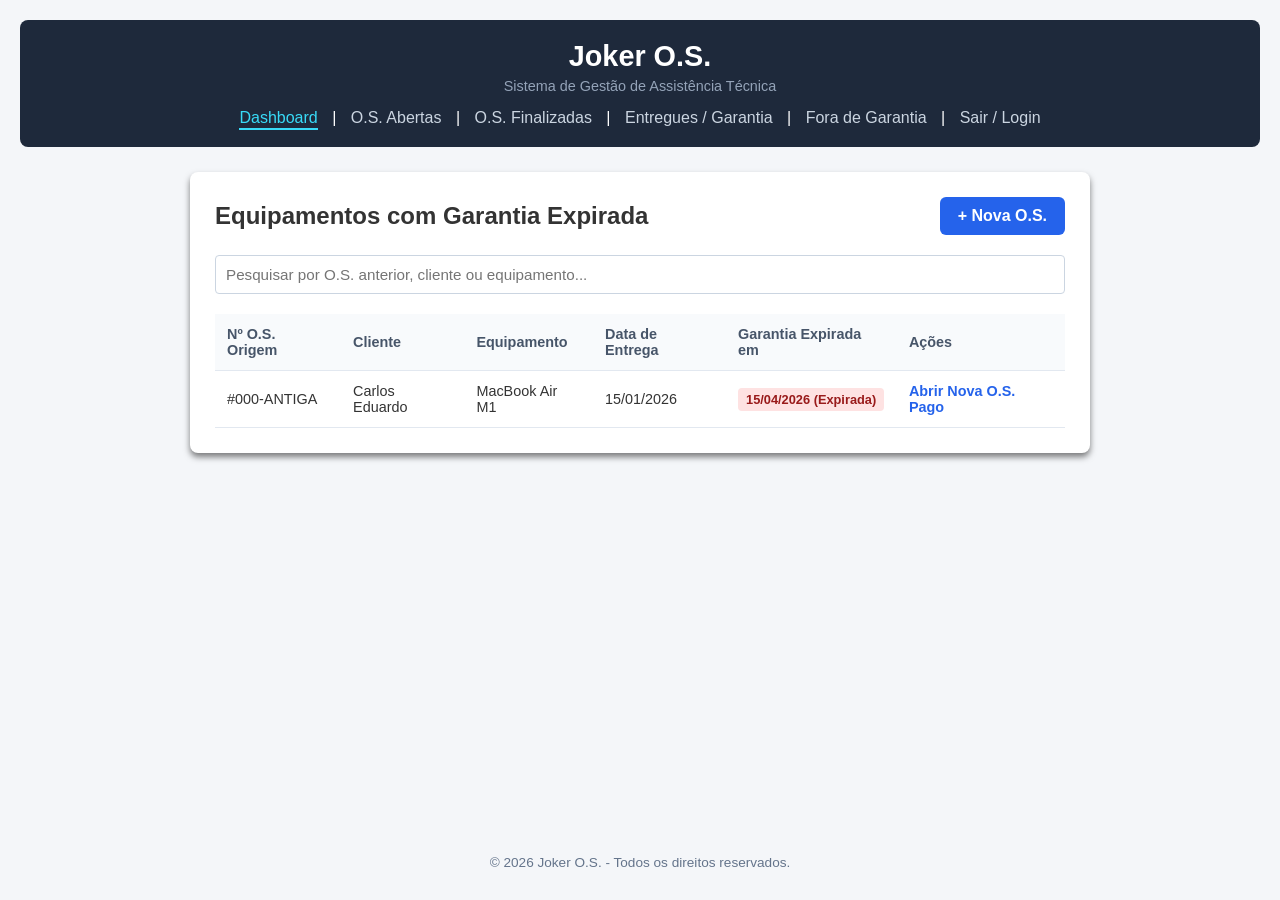
==== fase_1_fundacao/fora-garantia.html @ 94842c07 "feat: Adicionando dashboard completo, página fora da garantiae card de métricas" ====
<!DOCTYPE html>
<html lang="pt-BR">

<head>
    <meta charset="UTF-8">
    <meta name="viewport" content="width=device-width, initial-scale=1.0">
    <title>Joker O.S. - Equipamentos Fora de Garantia</title>
    <link rel="stylesheet" href="style.css">
</head>

<body>

    <header>
        <h1>Joker O.S.</h1>
        <p>Sistema de Gestão de Assistência Técnica</p>
        <nav>
            <a href="index.html" class="ativo">Dashboard</a> |
            <a href="os-abertas.html">O.S. Abertas</a> |
            <a href="#">O.S. Finalizadas</a> |
            <a href="#">Entregues / Garantia</a> |
            <a href="fora-garantia.html">Fora de Garantia</a> |
            <a href="login.html">Sair / Login</a>
        </nav>
    </header>

    <main>
        <section class="topo-acoes">
            <h2>Equipamentos com Garantia Expirada</h2>
            <a href="nova-os.html" class="btn-primario">+ Nova O.S.</a>
        </section>

        <!-- Barra de Pesquisa -->
        <section class="filtro-busca">
            <input type="text" id="busca-fora-garantia"
                placeholder="Pesquisar por O.S. anterior, cliente ou equipamento...">
        </section>

        <!-- Tabela de Equipamentos Fora de Garantia -->
        <section class="tabela-container">
            <table>
                <thead>
                    <tr>
                        <th>Nº O.S. Origem</th>
                        <th>Cliente</th>
                        <th>Equipamento</th>
                        <th>Data de Entrega</th>
                        <th>Garantia Expirada em</th>
                        <th>Ações</th>
                    </tr>
                </thead>
                <tbody>
                    <tr>
                        <td>#000-ANTIGA</td>
                        <td>Carlos Eduardo</td>
                        <td>MacBook Air M1</td>
                        <td>15/01/2026</td>
                        <td><span class="status expirado">15/04/2026 (Expirada)</span></td>
                        <td><a href="nova-os.html" class="btn-tabela">Abrir Nova O.S. Pago</a></td>
                    </tr>
                </tbody>
            </table>
        </section>
    </main>

    <footer>
        <p>&copy; 2026 Joker O.S. - Todos os direitos reservados.</p>
    </footer>

</body>

</html>
---- fase_1_fundacao/style.css ----
/* Reset básico e fontes */
* {
    margin: 0;
    padding: 0;
    box-sizing: border-box;
    font-family: 'Segoe UI', Tahoma, Geneva, Verdana, sans-serif;
}

body {
    background-color: #f4f6f9;
    color: #333;
    padding: 20px;
    display: flex;
    flex-direction: column;
    min-height: 100vh;
}

/* Cabeçalho e Menu Central */
header {
    background-color: #1e293b;
    color: #fff;
    padding: 20px;
    border-radius: 8px;
    margin-bottom: 25px;
    text-align: center;
}

header h1 {
    font-size: 1.8rem;
    margin-bottom: 5px;
}

header p {
    font-size: 0.9rem;
    color: #94a3b8;
    margin-bottom: 15px;
}

nav a {
    color: #cbd5e1;
    text-decoration: none;
    margin: 0 10px;
    font-weight: 500;
    transition: color 0.2s;
}

nav a.ativo,
nav a:hover {
    color: #38dbf8;
    border-bottom: 2px solid #38dbf8;
    padding-bottom: 2px;
}

/* Conteudo Principal */
main {
    max-width: 900px;
    margin: 0 auto;
    width: 100%;
    background: #fff;
    padding: 25px;
    border-radius: 8px;
    box-shadow: 0 4px 6px rgba(0, 0, 0, 0.5);
}

.topo-acoes {
    display: flex;
    justify-content: space-between;
    align-items: center;
    margin-bottom: 20px;
}

.btn-primario {
    background-color: #2563eb;
    color: white;
    padding: 10px 18px;
    text-decoration: none;
    border-radius: 6px;
    font-weight: 600;
    transition: background-color 0.2s;
}

.btn-primario:hover {
    background-color: #1d4ed8;
}

/* Barra de Pesquisa */
.filtro-busca input {
    width: 100%;
    padding: 12px;
    border: 1px solid #cbd5e1;
    border-radius: 6px;
    margin-bottom: 20px;
    font-size: 0.95rem;
    outline: none;
}

.filtro-busca input:focus {
    border-color: #2563eb;
}

/* Tabela de O.S. */
.tabela-container {
    overflow-x: auto;
}

table {
    width: 100%;
    border-collapse: collapse;
    text-align: left;
}

th,
td {
    padding: 12px;
    border-bottom: 1px solid #e2e8f0;
    font-size: 0.9rem;
}

th {
    background-color: #f8fafc;
    color: #475569;
}

.status {
    padding: 4px 8px;
    border-radius: 4px;
    font-size: 0.8rem;
    font-weight: 600;
}

.status.em-conserto {
    background-color: #fef3c7;
    color: #d97706;
}

.status.aguardando {
    background-color: #e0f2fe;
    color: #0284c7;
}

.btn-tabela {
    color: #2563eb;
    text-decoration: none;
    font-weight: 600;
}

/* Formulário de Nova O.S. (nova-os.html) */
fieldset {
    border: 1px solid #cbd5e1;
    border-radius: 6px;
    padding: 15px;
    margin-bottom: 20px;
}

legend {
    font-weight: 600;
    color: #2563eb;
    padding: 0 8px;
}

label {
    display: block;
    font-size: 0.9rem;
    font-weight: 500;
    margin-bottom: 5px;
    color: #475569;
}

input[type="text"],
input[type="tel"],
textarea {
    width: 100%;
    padding: 10px;
    border: 1px solid #cbd5e1;
    border-radius: 4px;
    font-size: 0.95rem;
    outline: none;
}

input:focus,
textarea:focus {
    border-color: #2563eb;
}

button[type="submit"] {
    width: 100%;
    background-color: #2563eb;
    color: #fff;
    border: none;
    padding: 12px;
    font-weight: 600;
    border-radius: 6px;
    cursor: pointer;
    font-size: 1rem;
}

button[type="submit"]:hover {
    background-color: #1d4ed8;
}

/* Rodapé */
footer {
    margin-top: auto;
    text-align: center;
    padding: 20px 0 10px;
    font-size: 0.85rem;
    color: #64748b;
}

/* Estilos Exclusivos do Dashboard (Cards) */
.cards-grid {
    display: grid;
    grid-template-columns: repeat(auto-fit, minmax(180px, 1fr));
    gap: 15px;
    margin-top: 10px;
}

.card {
    padding: 20px;
    border-radius: 8px;
    color: #fff;
    text-align: center;
    box-shadow: 0 2px 4px rgba(0, 0, 0, 0.05);
}

.card h3 {
    font-size: 2rem;
    margin-bottom: 5px;
}

.card p {
    font-size: 0.85rem;
    font-weight: 500;
    opacity: 0.9;
}

/* Cores dos Cards */
.card-azul {
    background-color: #2563eb;
}

.card-amarelo {
    background-color: #d97706;
}

.card-verde {
    background-color: #059669;
}

.card-roxo {
    background-color: #7c3aed;
}

.card-vermelho {
    background-color: #dc2626;
}


.status.expirado {
    background-color: #fee2e2;
    color: #991b1b;
}
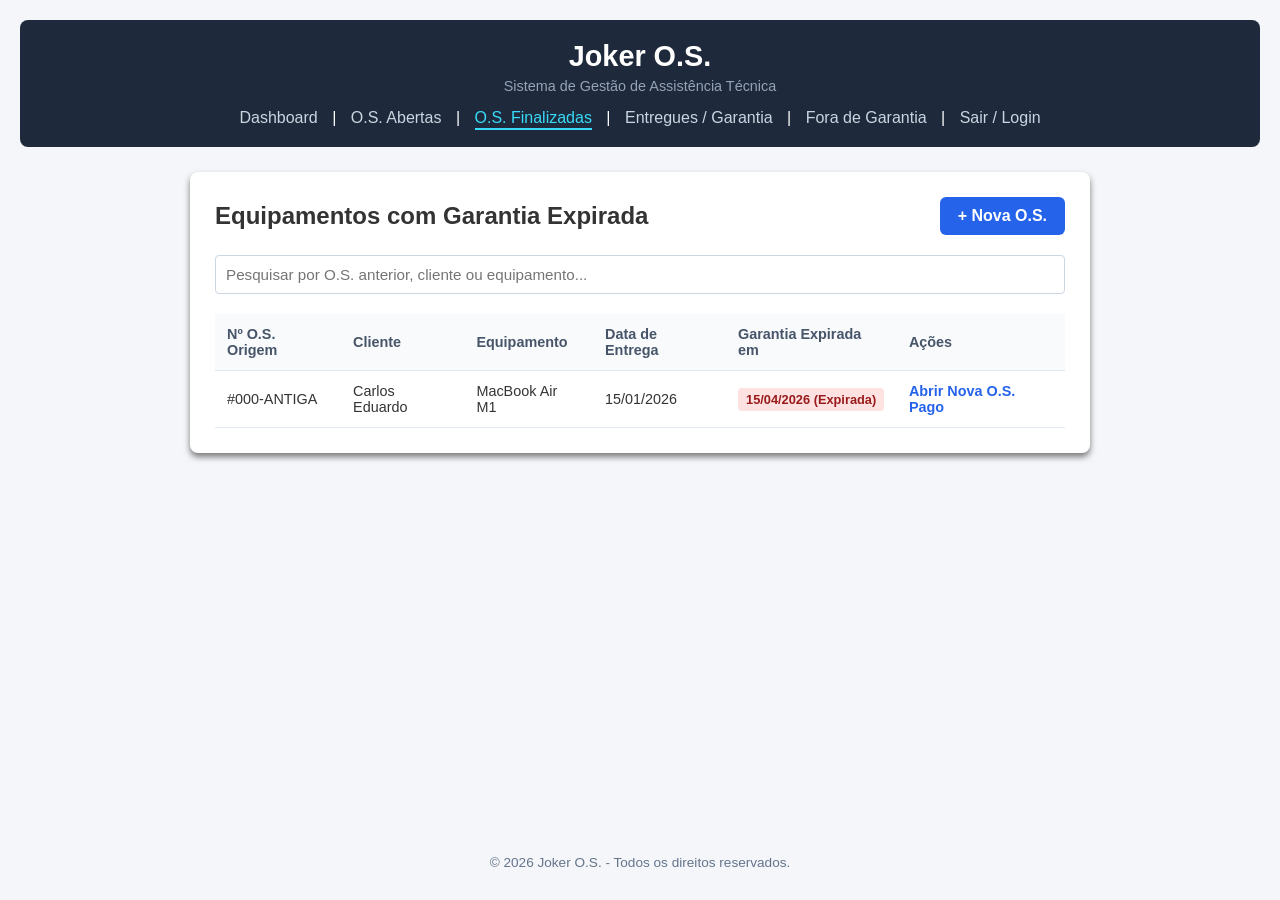
==== commit 37bc9220: "feat: adiciona paginas de os finalizadas e garantia ativa, e atualiza navegacao" ====
--- a/fase_1_fundacao/fora-garantia.html
+++ b/fase_1_fundacao/fora-garantia.html
@@ -13,11 +13,11 @@
     <header>
         <h1>Joker O.S.</h1>
         <p>Sistema de Gestão de Assistência Técnica</p>
-        <nav>
-            <a href="index.html" class="ativo">Dashboard</a> |
-            <a href="os-abertas.html">O.S. Abertas</a> |
-            <a href="#">O.S. Finalizadas</a> |
-            <a href="#">Entregues / Garantia</a> |
+       <nav>
+            <a href="index.html">Dashboard</a> | 
+            <a href="os-abertas.html">O.S. Abertas</a> | 
+            <a href="os-finalizadas.html" class="ativo">O.S. Finalizadas</a> | 
+            <a href="garantia.html">Entregues / Garantia</a> |
             <a href="fora-garantia.html">Fora de Garantia</a> |
             <a href="login.html">Sair / Login</a>
         </nav>
--- a/fase_1_fundacao/style.css
+++ b/fase_1_fundacao/style.css
@@ -259,4 +259,96 @@
 .status.expirado {
     background-color: #fee2e2;
     color: #991b1b;
+}
+
+.status.concluido {
+    background-color: #d1fae5;
+    color: #065f46;
+}
+
+/* Estilos Específicos para Login e Cadastro */
+.body-login {
+  background-color: #0f172a;
+  display: flex;
+  justify-content: center;
+  align-items: center;
+  min-height: 100vh;
+}
+
+.container-login {
+  max-width: 400px;
+  width: 100%;
+  background: #ffffff;
+  padding: 30px;
+  border-radius: 12px;
+  box-shadow: 0 10px 25px rgba(0,0,0,0.2);
+}
+
+.cabecalho-login {
+  text-align: center;
+  margin-bottom: 25px;
+}
+
+.cabecalho-login h1 {
+  color: #1e293b;
+  font-size: 2rem;
+}
+
+.cabecalho-login p {
+  color: #64748b;
+  font-size: 0.9rem;
+}
+
+.campo-grupo {
+  margin-bottom: 18px;
+}
+
+.campo-grupo label {
+  display: block;
+  font-size: 0.85rem;
+  font-weight: 600;
+  margin-bottom: 6px;
+  color: #334155;
+}
+
+.campo-grupo input, 
+.campo-grupo select {
+  width: 100%;
+  padding: 11px;
+  border: 1px solid #cbd5e1;
+  border-radius: 6px;
+  font-size: 0.95rem;
+  outline: none;
+  background-color: #f8fafc;
+}
+
+.campo-grupo input:focus, 
+.campo-grupo select:focus {
+  border-color: #2563eb;
+  background-color: #fff;
+}
+
+.btn-bloco {
+  width: 100%;
+  margin-top: 10px;
+  cursor: pointer;
+  border: none;
+  font-size: 1rem;
+}
+
+.rodape-card-login {
+  text-align: center;
+  margin-top: 20px;
+  font-size: 0.85rem;
+  color: #64748b;
+}
+
+.rodape-card-login a {
+  color: #2563eb;
+  font-weight: 600;
+  text-decoration: none;
+}
+
+.rodape-card-login a:hover {
+  text-decoration: underline;
 }
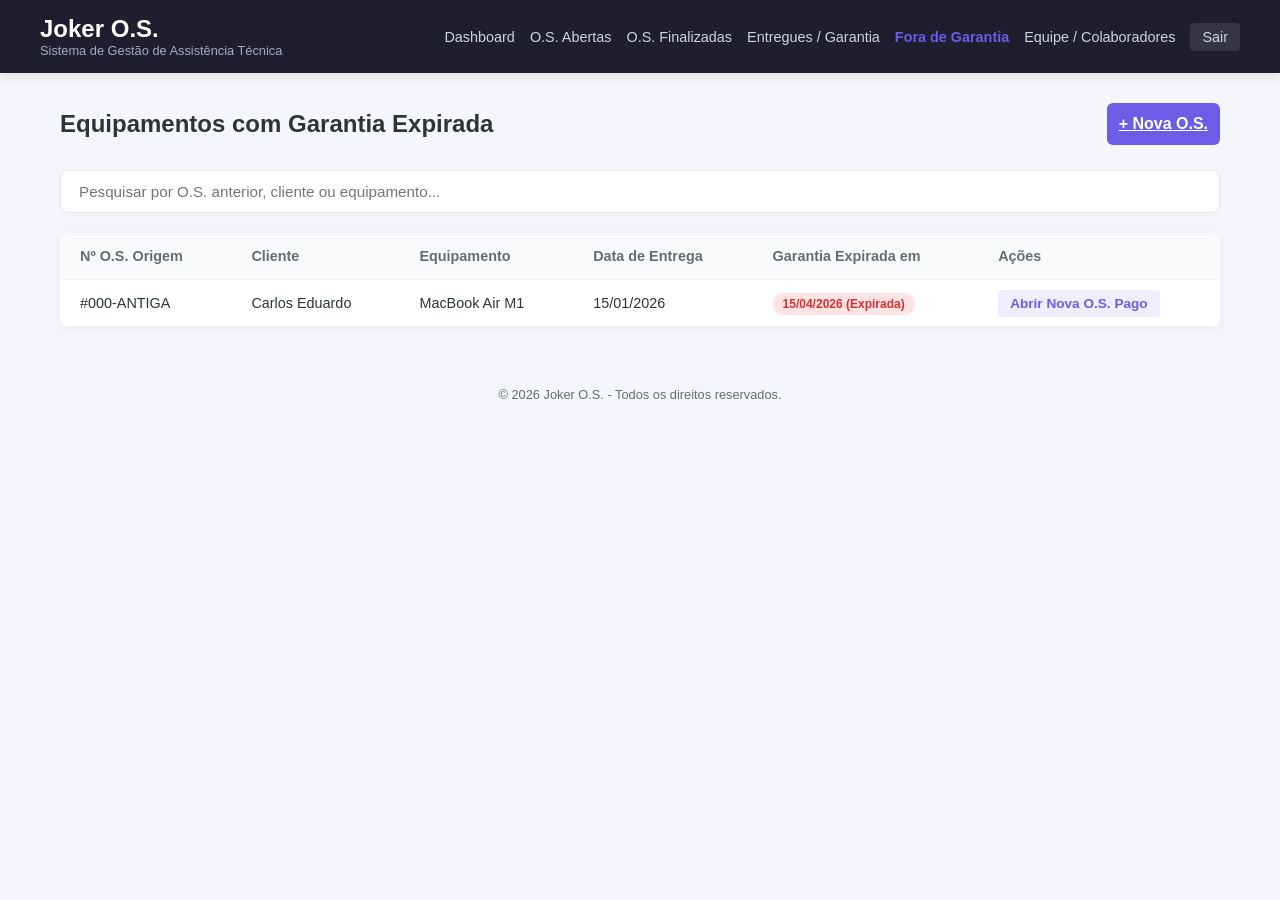
==== commit bd46ecaa: "feat/refactor: reorganiza arquitetura JS em arquivos externos e adiciona README completo" ====
--- a/fase_1_fundacao/fora-garantia.html
+++ b/fase_1_fundacao/fora-garantia.html
@@ -1,29 +1,34 @@
 <!DOCTYPE html>
-<html lang="pt-BR">
+<html lang="pt-br">
 
 <head>
     <meta charset="UTF-8">
     <meta name="viewport" content="width=device-width, initial-scale=1.0">
     <title>Joker O.S. - Equipamentos Fora de Garantia</title>
-    <link rel="stylesheet" href="style.css">
+    <link rel="stylesheet" href="css/style.css">
 </head>
 
 <body>
 
     <header>
-        <h1>Joker O.S.</h1>
-        <p>Sistema de Gestão de Assistência Técnica</p>
-       <nav>
-            <a href="index.html">Dashboard</a> | 
-            <a href="os-abertas.html">O.S. Abertas</a> | 
-            <a href="os-finalizadas.html" class="ativo">O.S. Finalizadas</a> | 
-            <a href="garantia.html">Entregues / Garantia</a> |
-            <a href="fora-garantia.html">Fora de Garantia</a> |
-            <a href="login.html">Sair / Login</a>
-        </nav>
+        <div class="header-content">
+            <div>
+                <h1>Joker O.S.</h1>
+                <p>Sistema de Gestão de Assistência Técnica</p>
+            </div>
+            <nav>
+                <a href="index.html">Dashboard</a>
+                <a href="os-abertas.html">O.S. Abertas</a>
+                <a href="os-finalizadas.html">O.S. Finalizadas</a>
+                <a href="garantia.html">Entregues / Garantia</a>
+                <a href="fora-garantia.html" class="ativo">Fora de Garantia</a>
+                <a href="equipe.html">Equipe / Colaboradores</a>
+                <a href="login.html" class="btn-sair">Sair</a>
+            </nav>
+        </div>
     </header>
 
-    <main>
+    <main class="container-largura-total">
         <section class="topo-acoes">
             <h2>Equipamentos com Garantia Expirada</h2>
             <a href="nova-os.html" class="btn-primario">+ Nova O.S.</a>
--- a/fase_1_fundacao/css/style.css
+++ b/fase_1_fundacao/css/style.css
@@ -0,0 +1,503 @@
+/* ==============================
+   1. RESET E VARIÁVEIS GLOBAIS
+   ============================== */
+
+* {
+    margin: 0;
+    padding: 0;
+    box-sizing: border-box;
+    font-family: 'Segoe UI', 'Segoe UI', Tahoma, Geneva, Verdana, sans-serif;
+}
+
+:root {
+    --primary: #1e1e2f;
+    /* Cor principal escura (Sidebar/Header) */
+    --accent: #6c5ce7;
+    /* Cor do Joker OS (Roxo/Destaque) */
+    --bg: #f4f6f9;
+    /* Fundo geral */
+    --card-bg: #ffffff;
+    /* Fundo de cards e containers */
+    --text: #2d3436;
+    /* Texto principal */
+    --text-muted: #636e72;
+    /* Texto secundário */
+    --success: #00b894;
+    /* Status: Concluído / Verde */
+    --warning: #fdcb6e;
+    /* Status: Em andamento / Amarelo */
+    --danger: #d63031;
+    /* Status: Sem conserto / Vermelho */
+}
+
+body {
+    background-color: var(--bg);
+    color: var(--text);
+    min-height: 100vh;
+}
+
+/* ===================
+   2. TELA DE LOGIN
+   ===================*/
+
+.body-login {
+    display: flex;
+    justify-content: center;
+    align-items: center;
+    min-height: 100vh;
+    background: linear-gradient(135deg, var(--primary) 0%, #0f0c20 100%);
+    padding: 20px;
+}
+
+.container-login {
+    background-color: var(--card-bg);
+    width: 100%;
+    max-width: 400px;
+    padding: 40px 30px;
+    border-radius: 12px;
+    box-shadow: 0 10px 25px rgba(0, 0, 0, 0.3);
+}
+
+.cabecalho-login {
+    text-align: center;
+    margin-bottom: 30px;
+}
+
+.cabecalho-login h1 {
+    color: var(--accent);
+    font-size: 2rem;
+    font-weight: 700;
+    margin-bottom: 8px;
+    letter-spacing: 1px;
+}
+
+.cabecalho-login p {
+    color: var(--text-muted);
+    font-size: 0.9rem;
+}
+
+.campo-grupo {
+    margin-bottom: 20px;
+    display: flex;
+    flex-direction: column;
+}
+
+.campo-grupo label {
+    font-size: 0.85rem;
+    font-weight: 600;
+    margin-bottom: 8px;
+    color: var(--text);
+}
+
+.campo-grupo input {
+    padding: 12px 15px;
+    border: 1px solid #ddd;
+    border-radius: 6px;
+    font-size: 0.95rem;
+    outline: none;
+    transition: border-color 0.3s ease, box-shadow 0.3s ease;
+}
+
+.campo-grupo input:focus {
+    border-color: var(--accent);
+    box-shadow: 0 0 0 3px rgba(108, 92, 231, 0.2);
+}
+
+.btn-primario {
+    background-color: var(--accent);
+    color: #ffffff;
+    padding: 12px;
+    border: none;
+    border-radius: 6px;
+    font-size: 1rem;
+    font-weight: 600;
+    cursor: pointer;
+    transition: background-color 0.3s ease, transform 0.1s ease;
+}
+
+.btn-primario:hover {
+    background-color: #5b4bc4;
+}
+
+.btn-primario:active {
+    transform: scale(0.98);
+}
+
+.btn-bloco {
+    width: 100%;
+    margin-top: 10px;
+}
+
+.rodape-card-login {
+    margin-top: 25px;
+    text-align: center;
+    font-size: 0.85rem;
+    color: var(--text-muted);
+}
+
+.rodape-card-login a {
+    color: var(--accent);
+    text-decoration: none;
+    font-weight: 600;
+}
+
+.rodape-card-login a:hover {
+    text-decoration: underline;
+}
+
+
+/* ============================
+   3. DASHBOARD E LAYOUT BASE 
+   ============================*/
+header {
+    background-color: var(--primary);
+    color: #fff;
+    padding: 15px 30px;
+    box-shadow: 0 4px 10px rgba(0, 0, 0, 0.1);
+}
+
+.header-content {
+    max-width: 1200px;
+    margin: 0 auto;
+    display: flex;
+    justify-content: space-between;
+    align-items: center;
+    flex-wrap: wrap;
+    gap: 15px;
+}
+
+header h1 {
+    font-size: 1.5rem;
+    color: #fff;
+}
+
+header p {
+    font-size: 0.8rem;
+    color: #a0aec0;
+}
+
+nav {
+    display: flex;
+    gap: 15px;
+    align-items: center;
+}
+
+nav a {
+    color: #cbd5e0;
+    text-decoration: none;
+    font-size: 0.9rem;
+    font-weight: 500;
+    transition: color 0.2s ease;
+}
+
+nav a:hover,
+nav a.ativo {
+    color: var(--accent);
+    font-weight: 600;
+}
+
+nav .btn-sair {
+    background: rgba(255, 255, 255, 0.1);
+    padding: 6px 12px;
+    border-radius: 4px;
+}
+
+main {
+    max-width: 1200px;
+    margin: 30px auto;
+    padding: 0 20px;
+}
+
+.topo-acoes {
+    display: flex;
+    justify-content: space-between;
+    align-items: center;
+    margin-bottom: 25px;
+}
+
+/* Grids e Cards de Métricas */
+.cards-grid {
+    display: grid;
+    grid-template-columns: repeat(auto-fit, minmax(200px, 1fr));
+    gap: 20px;
+}
+
+.card {
+    background: var(--card-bg);
+    padding: 20px;
+    border-radius: 8px;
+    box-shadow: 0 2px 8px rgba(0, 0, 0, 0.05);
+    border-left: 5px solid var(--accent);
+}
+
+.card h3 {
+    font-size: 1.8rem;
+    margin-bottom: 5px;
+}
+
+.card p {
+    font-size: 0.85rem;
+    color: var(--text-muted);
+}
+
+.card-azul {
+    border-left-color: #0984e3;
+}
+
+.card-azul h3 {
+    color: #0984e3;
+}
+
+.card-amarelo {
+    border-left-color: #fdcb6e;
+}
+
+.card-amarelo h3 {
+    color: #d63031;
+}
+
+.card-verde {
+    border-left-color: var(--success);
+}
+
+.card-verde h3 {
+    color: var(--success);
+}
+
+.card-roxo {
+    border-left-color: var(--accent);
+}
+
+.card-roxo h3 {
+    color: var(--accent);
+}
+
+.card-vermelho {
+    border-left-color: var(--danger);
+}
+
+.card-vermelho h3 {
+    color: var(--danger);
+}
+
+/* Tabelas e Status */
+.tabela-container {
+    background: var(--card-bg);
+    border-radius: 8px;
+    overflow-x: auto;
+    box-shadow: 0 2px 8px rgba(0, 0, 0, 0.05);
+}
+
+table {
+    width: 100%;
+    border-collapse: collapse;
+    text-align: left;
+}
+
+th,
+td {
+    padding: 15px 20px;
+    border-bottom: 1px solid #edf2f7;
+    font-size: 0.9rem;
+}
+
+th {
+    background-color: #f8fafc;
+    color: var(--text-muted);
+    font-weight: 600;
+}
+
+.status {
+    padding: 4px 10px;
+    border-radius: 12px;
+    font-size: 0.75rem;
+    font-weight: 600;
+}
+
+.status.aguardando {
+    background: #fff3bf;
+    color: #f59f00;
+}
+
+.status.em-conserto {
+    background: #e7f5ff;
+    color: #1c7ed6;
+}
+
+.btn-tabela {
+    color: var(--accent);
+    text-decoration: none;
+    font-weight: 600;
+}
+
+footer {
+    text-align: center;
+    padding: 20px;
+    color: var(--text-muted);
+    font-size: 0.8rem;
+    margin-top: 40px;
+}
+
+/* ===========================
+   4. CADASTRO E FORMULÁRIOS 
+   ===========================*/
+.container-form {
+    background-color: var(--card-bg);
+    padding: 30px;
+    border-radius: 8px;
+    box-shadow: 0 2px 8px rgba(0, 0, 0, 0.05);
+    max-width: 800px;
+    margin: 0 auto;
+}
+
+.container-form h2 {
+    color: var(--primary);
+    font-size: 1.5rem;
+    margin-bottom: 5px;
+}
+
+.subtitulo-form {
+    color: var(--text-muted);
+    font-size: 0.9rem;
+    margin-bottom: 25px;
+}
+
+fieldset {
+    border: 1px solid #e2e8f0;
+    border-radius: 6px;
+    padding: 20px;
+    margin-bottom: 25px;
+}
+
+legend {
+    padding: 0 10px;
+    font-weight: 600;
+    color: var(--accent);
+    font-size: 0.95rem;
+}
+
+textarea {
+    width: 100%;
+    padding: 12px 15px;
+    border: 1px solid #ddd;
+    border-radius: 6px;
+    font-size: 0.95rem;
+    outline: none;
+    resize: vertical;
+    font-family: inherit;
+    transition: border-color 0.3s ease, box-shadow 0.3s ease;
+}
+
+textarea:focus {
+    border-color: var(--accent);
+    box-shadow: 0 0 0 3px rgba(108, 92, 231, 0.2);
+}
+
+.acoes-form {
+    display: flex;
+    gap: 15px;
+    align-items: center;
+}
+
+.btn-secundario {
+    background-color: #e2e8f0;
+    color: #4a5568;
+    padding: 12px 20px;
+    border-radius: 6px;
+    text-decoration: none;
+    font-size: 0.95rem;
+    font-weight: 600;
+    transition: background-color 0.2s ease;
+}
+
+.btn-secundario:hover {
+    background-color: #cbd5e0;
+}
+
+.campo-grupo select {
+    width: 100%;
+    padding: 10px 14px;
+    border: 1px solid #cbd5e1;
+    border-radius: 6px;
+    font-size: 0.95rem;
+    background-color: #ffffff;
+    color: var(--text-color);
+    outline: none;
+    transition: border-color 0.2s ease, box-shadow 0.2s ease;
+}
+
+.campo-grupo select:focus {
+    border-color: var(--accent);
+    box-shadow: 0 0 0 3px rgba(108, 92, 231, 0.15);
+}
+
+/* ====================
+    5. TABELA DE 0.S 
+   ====================*/
+
+.container-largura-total {
+    max-width: 1200px;
+    margin: 30px auto;
+    padding: 0 20px;
+}
+
+.filtro-busca {
+    margin-bottom: 20px;
+}
+
+.filtro-busca input {
+    width: 100%;
+    padding: 12px 18px;
+    border: 1px solid #e2e8f0;
+    border-radius: 8px;
+    font-size: 0.95rem;
+    outline: none;
+    box-shadow: 0 2px 5px rgba(0, 0, 0, 0.02);
+    transition: border-color 0.2s ease, box-shadow 0.2s ease;
+}
+
+.filtro-busca input:focus {
+    border-color: var(--accent);
+    box-shadow: 0 0 0 3px rgba(108, 92, 231, 0.15);
+}
+
+.btn-tabela {
+    background-color: rgba(108, 92, 231, 0.1);
+    color: var(--accent);
+    padding: 6px 12px;
+    border-radius: 4px;
+    text-decoration: none;
+    font-size: 0.85rem;
+    font-weight: 600;
+    transition: background-color 0.2s ease, color 0.2s ease;
+}
+
+.btn-tabela:hover {
+    background-color: var(--accent);
+    color: #ffffff;
+}
+
+/* Status Verde e Botão de Ação de Baixa */
+.status.concluido {
+    background: #d3f9d8;
+    color: #2b8a3e;
+}
+
+.btn-tabela.btn-sucesso {
+    background-color: rgba(0, 184, 148, 0.1);
+    color: var(--success);
+}
+
+.btn-tabela.btn-sucesso:hover {
+    background-color: var(--success);
+    color: #ffffff;
+}
+
+/* =======================
+   6. RECIBOS E GARANTIA
+   =======================*/
+
+.status.expirado {
+    background: #ffe3e3;
+    color: var(--danger);
+}
